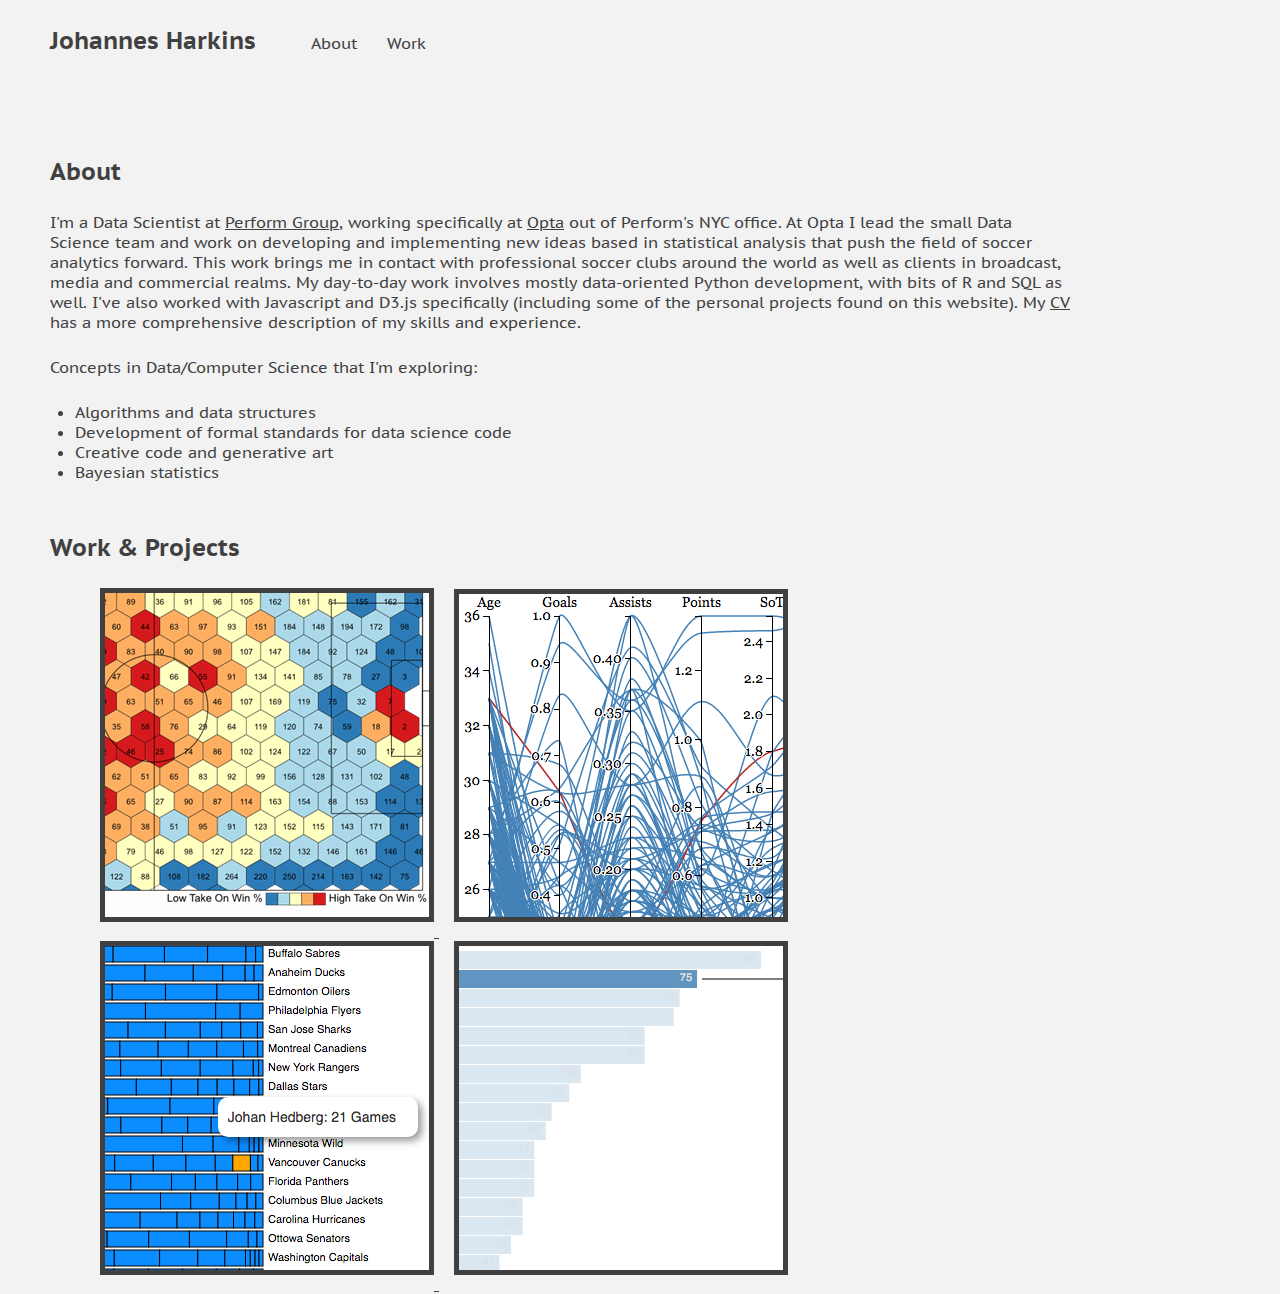
==== index.html @ 187d4216 "edited homepage text" ====
<!DOCTYPE html>
<html lang="en">
  <head>
    <meta charset="utf-8">
    <!-- <meta http-equiv="X-UA-Compatible" content="IE=edge"> -->
    <!-- <meta name="viewport" content="width=device-width, initial-scale=1"> -->
    <meta name="description" content="">
    <meta name="author" content="">

    <title>J. Harkins</title>


    <!-- Custom styles for this template -->
    <link  rel="stylesheet" type="text/css" href="css/index.css">
    <!-- font -->
    <link href="https://fonts.googleapis.com/css?family=PT+Sans+Caption" rel="stylesheet">

  </head>

  <body>
    <div class= 'siteheader' id="siteheader">
        <div class='siteheader', id='siteheader-nav'>
            <h2><a id='home-link' href="#">Johannes Harkins</a></h2>
          <ul class='siteheader' id='siteheader-list'>
            <li>
            <a href="#about">About</a>
            </li>
            <li>
            <a href="#work">Work</a>
          </li>
          </ul>
        </div>
        <div class='siteheader' id='siteheader-svg'>
        </div>
        </div>
    <div class='about' id='about'>
      <div>
        <h2>About</h2>
      </div>
      <div class='about' id='about-body'>
        <p class='about-txt'> I'm a Data Scientist at <a href = 'http://www.performgroup.com/'>Perform Group</a>,
           working specifically at <a href = 'http://www.optasports.com/'>Opta</a> out of
           Perform's NYC office. At Opta I
           lead the small Data Science team and work on developing and implementing
           new ideas based in statistical analysis that
           push the field of soccer analytics forward. This work brings me in contact with
           professional soccer clubs around the world as well as clients in broadcast, media and
           commercial realms. My day-to-day work involves mostly data-oriented Python development,
           with bits of R and SQL as well. I've also worked with Javascript
           and D3.js specifically (including some of the personal projects found on this website).
           My <a href = 'extras/jhcv.pdf'>CV</a> has a more comprehensive
           description of my skills and experience.
        </p>
        <p class='about-txt' >
          Concepts in Data/Computer Science that I'm exploring:
        </p>
        <ul>
        <li>Algorithms and data structures</li>
        <li>Development of formal standards for data science code</li>
        <li>Creative code and generative art</li>
        <li>Bayesian statistics</li>
      </ul>
      </div>

    </div>
    <div id='work' class='work'>
      <div>
        <h2>Work & Projects</h2>
      </div>
      <div id='work-container'>
        <ul id='work-ilist'>
          <li>
            <a href='http://www.optasportspro.com/about/optapro-blog/?author=Johannes%20Harkins'>
            <img src="work-screens/opro-img.png" alt="Opta Pro Blog">
            </a>
          </li>
          <li>
            <a href='plxplor.html'>
            <img src="work-screens/pc-img.png" alt="Parallel Coordinates">
            </a>
          </li>
          <li>
            <a href='nhl.html'>
            <img src="work-screens/nhl-img.png" alt="NHL Viz">
            </a>
          </li>
          <li>
            <a href='premchart.html'>
            <img src="work-screens/epl-img.png" alt="EPL Viz">
            </a>
          </li>
        </ul>
      </div>
    </div>
  </body>
  <script src="https://d3js.org/d3.v4.js"></script>
  <script src="js/mousemove.js"></script>
</html>
---- css/index.css ----
* {
  margin: 0px;
  padding: 0px;
  color: #404040;
  background-color: #f2f2f2

}

body {
  font-family: 'PT Sans Caption', sans-serif;
}

/***************
Header Styles
****************/

#siteheader {
  margin-top: 25px;
  margin-left: 50px;
}
.siteheader {
  display:inline-block;
}
.siteheader h2 {
  display: inline;
}
#siteheader-nav {
  vertical-align: middle;
}
#siteheader-svg {
  margin-left: 25px;
  margin-right: 25px;
    vertical-align: top;
}
#home-link {
  display: inline;
  margin-left: 0px;
  text-decoration: none;
}
#siteheader-list {
  margin-left: 25px;
}
#siteheader-list li {
  display:inline;
  margin-left: 25px;
}

#siteheader-list li a {
  text-decoration: none;
}

/***************
SVG Styles
****************/

#siteheader-svg .line {
  fill: ##404040;
}

/***************
About Styles
****************/
#about {
  margin-top: 100px;
  margin-left: 50px;
  width:80%;
}
#about-body {
  margin-top: 25px;
}

.about-txt {
  margin-bottom: 25px;
}
#about ul {
  margin-left: 25px;
}

/***************
Work Styles
****************/
#work {
  margin-top: 50px;
  margin-left: 50px;
  width:80%
}
#work-container {
  margin-left: 50px;
  margin-right: 50px;
  margin-top: 25px;
}
#work-ilist {
  margin-left:auto;
  margin-right: auto;
}
#work-ilist li {
  display:inline;
  margin-right: 15px;
  width:50%
}
#work-ilist li img {
  border: 5px solid #404040;
  margin-bottom: 15px;
}

#work-ilist li img:hover {
  opacity: 0.3;
}
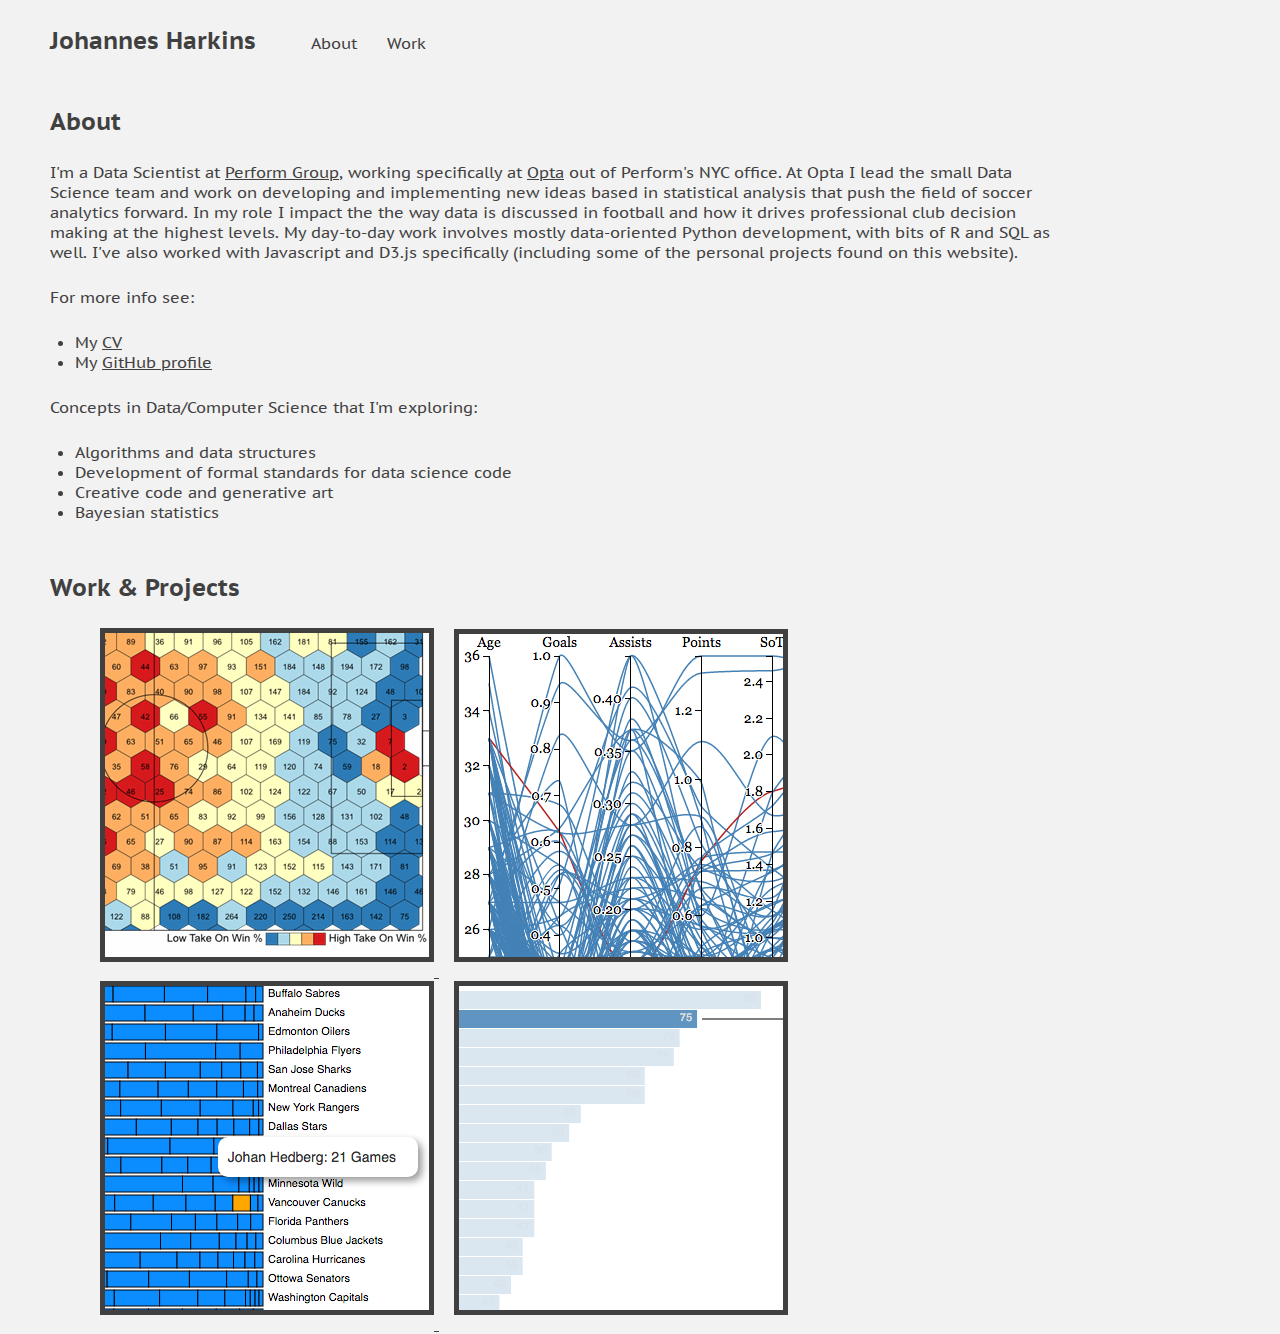
==== commit bf7025e7: "minor about updates" ====
--- a/index.html
+++ b/index.html
@@ -43,14 +43,19 @@
            Perform's NYC office. At Opta I
            lead the small Data Science team and work on developing and implementing
            new ideas based in statistical analysis that
-           push the field of soccer analytics forward. This work brings me in contact with
-           professional soccer clubs around the world as well as clients in broadcast, media and
-           commercial realms. My day-to-day work involves mostly data-oriented Python development,
+           push the field of soccer analytics forward. In my role I impact the the
+           way data is discussed in football and how it drives professional club
+           decision making at the highest levels.
+           My day-to-day work involves mostly data-oriented Python development,
            with bits of R and SQL as well. I've also worked with Javascript
            and D3.js specifically (including some of the personal projects found on this website).
-           My <a href = 'extras/jhcv.pdf'>CV</a> has a more comprehensive
-           description of my skills and experience.
         </p>
+        <p class='about-txt'>For more info see:</p>
+        <ul class='about-txt'>
+          <li>My <a href = 'extras/jhcv.pdf'>CV</a></li>
+          <li>My <a href = 'https://github.com/jmharkins'>GitHub profile</a></li>
+
+        </ul>
         <p class='about-txt' >
           Concepts in Data/Computer Science that I'm exploring:
         </p>
--- a/css/index.css
+++ b/css/index.css
@@ -61,7 +61,7 @@
 About Styles
 ****************/
 #about {
-  margin-top: 100px;
+  margin-top: 50px;
   margin-left: 50px;
   width:80%;
 }
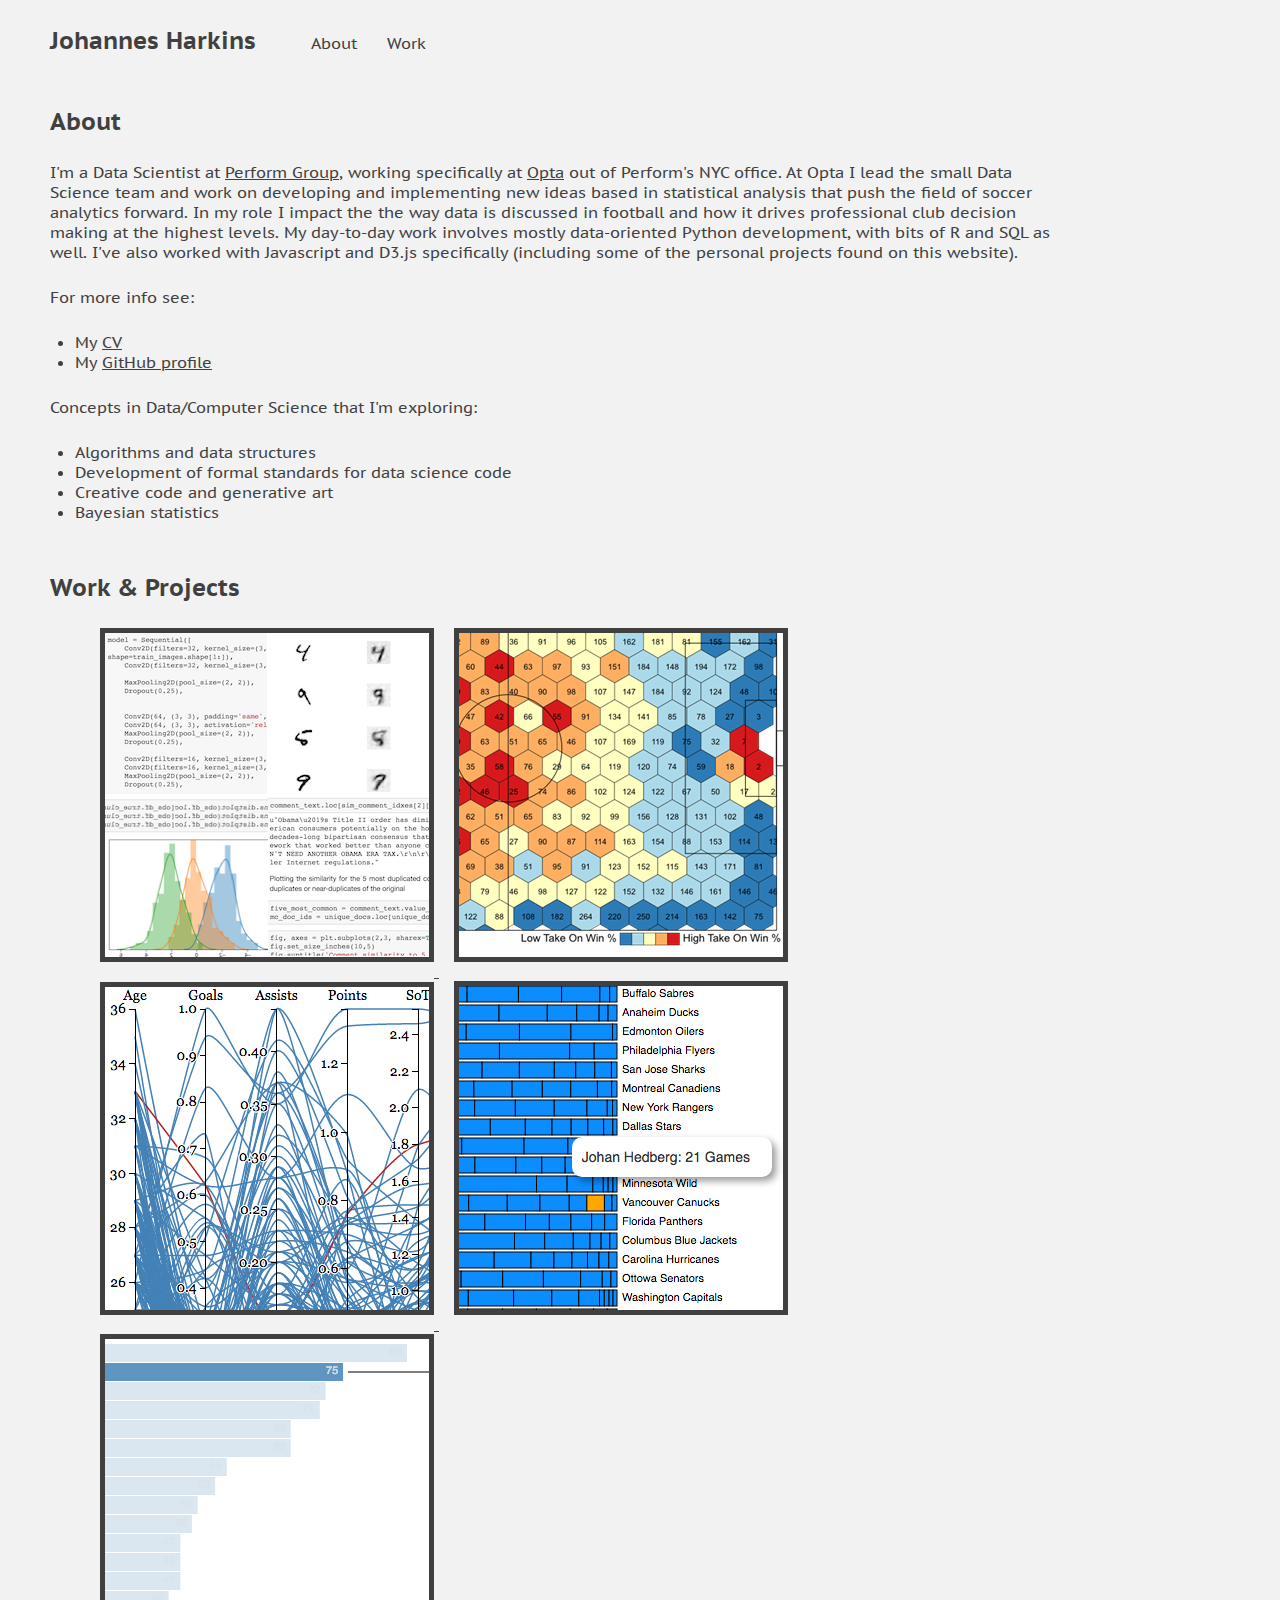
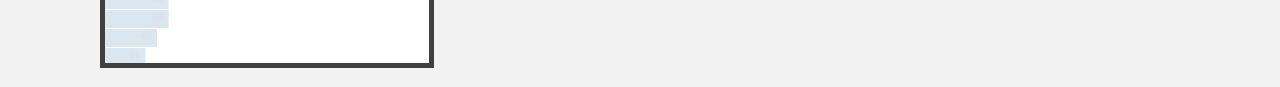
==== commit 401e27ab: "added new panel for ipython notebooks with simple redirect to github repositiories" ====
--- a/index.html
+++ b/index.html
@@ -75,6 +75,11 @@
       <div id='work-container'>
         <ul id='work-ilist'>
           <li>
+            <a href='https://github.com/jmharkins?tab=repositories'>
+            <img src="work-screens/githubprojects.png" alt="IPython Notebooks">
+            </a>
+          </li>
+          <li>
             <a href='http://www.optasportspro.com/about/optapro-blog/?author=Johannes%20Harkins'>
             <img src="work-screens/opro-img.png" alt="Opta Pro Blog">
             </a>
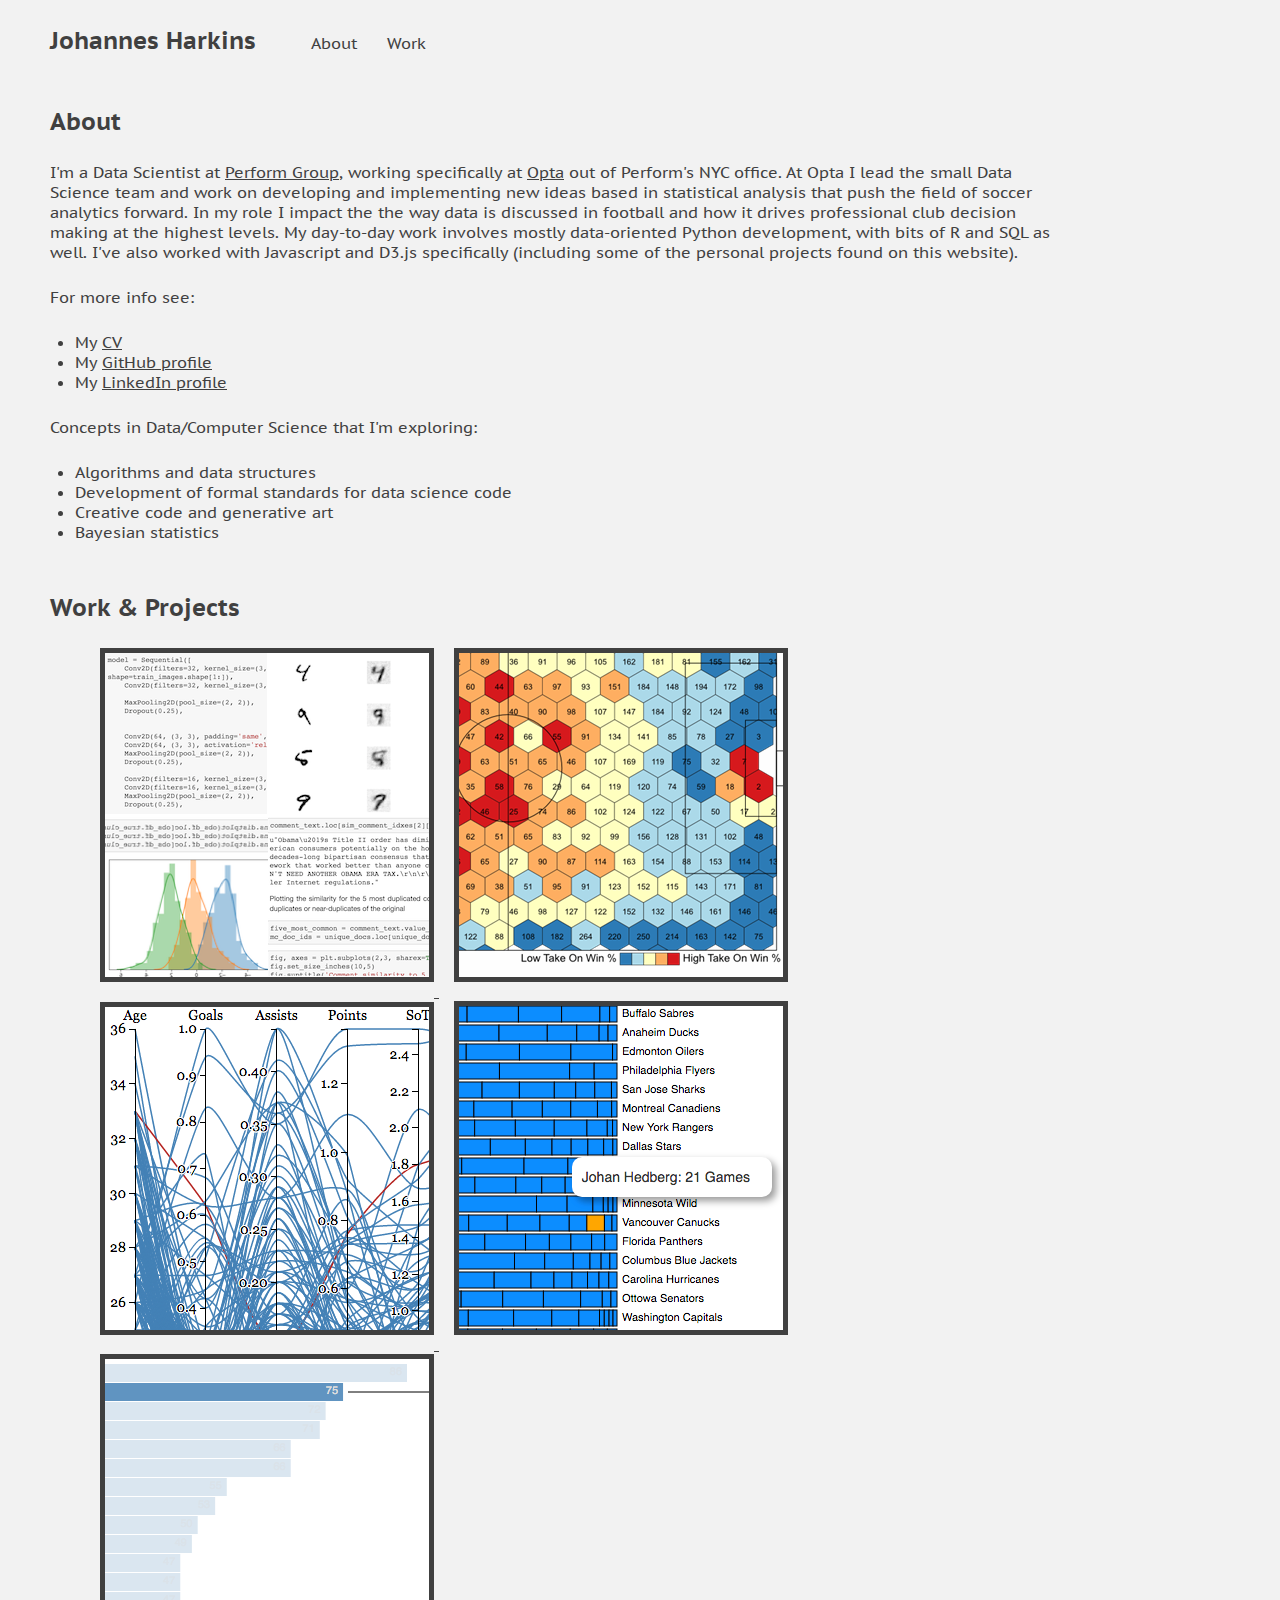
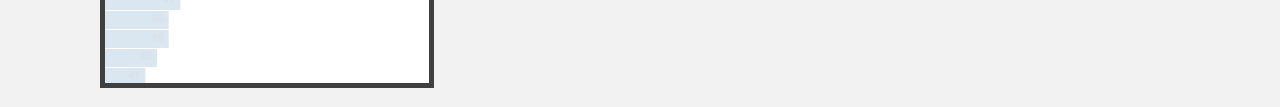
==== commit 891e1b3c: "added new resume and linkedin" ====
--- a/index.html
+++ b/index.html
@@ -52,8 +52,9 @@
         </p>
         <p class='about-txt'>For more info see:</p>
         <ul class='about-txt'>
-          <li>My <a href = 'extras/jhcv.pdf'>CV</a></li>
+          <li>My <a href = 'extras/JHResume_alt.pdf'>CV</a></li>
           <li>My <a href = 'https://github.com/jmharkins'>GitHub profile</a></li>
+          <li>My <a href = 'https://www.linkedin.com/in/johannesharkins/'>LinkedIn profile</a></li>
 
         </ul>
         <p class='about-txt' >
@@ -75,7 +76,7 @@
       <div id='work-container'>
         <ul id='work-ilist'>
           <li>
-            <a href='https://github.com/jmharkins?tab=repositories'>
+            <a href='projects.html'>
             <img src="work-screens/githubprojects.png" alt="IPython Notebooks">
             </a>
           </li>
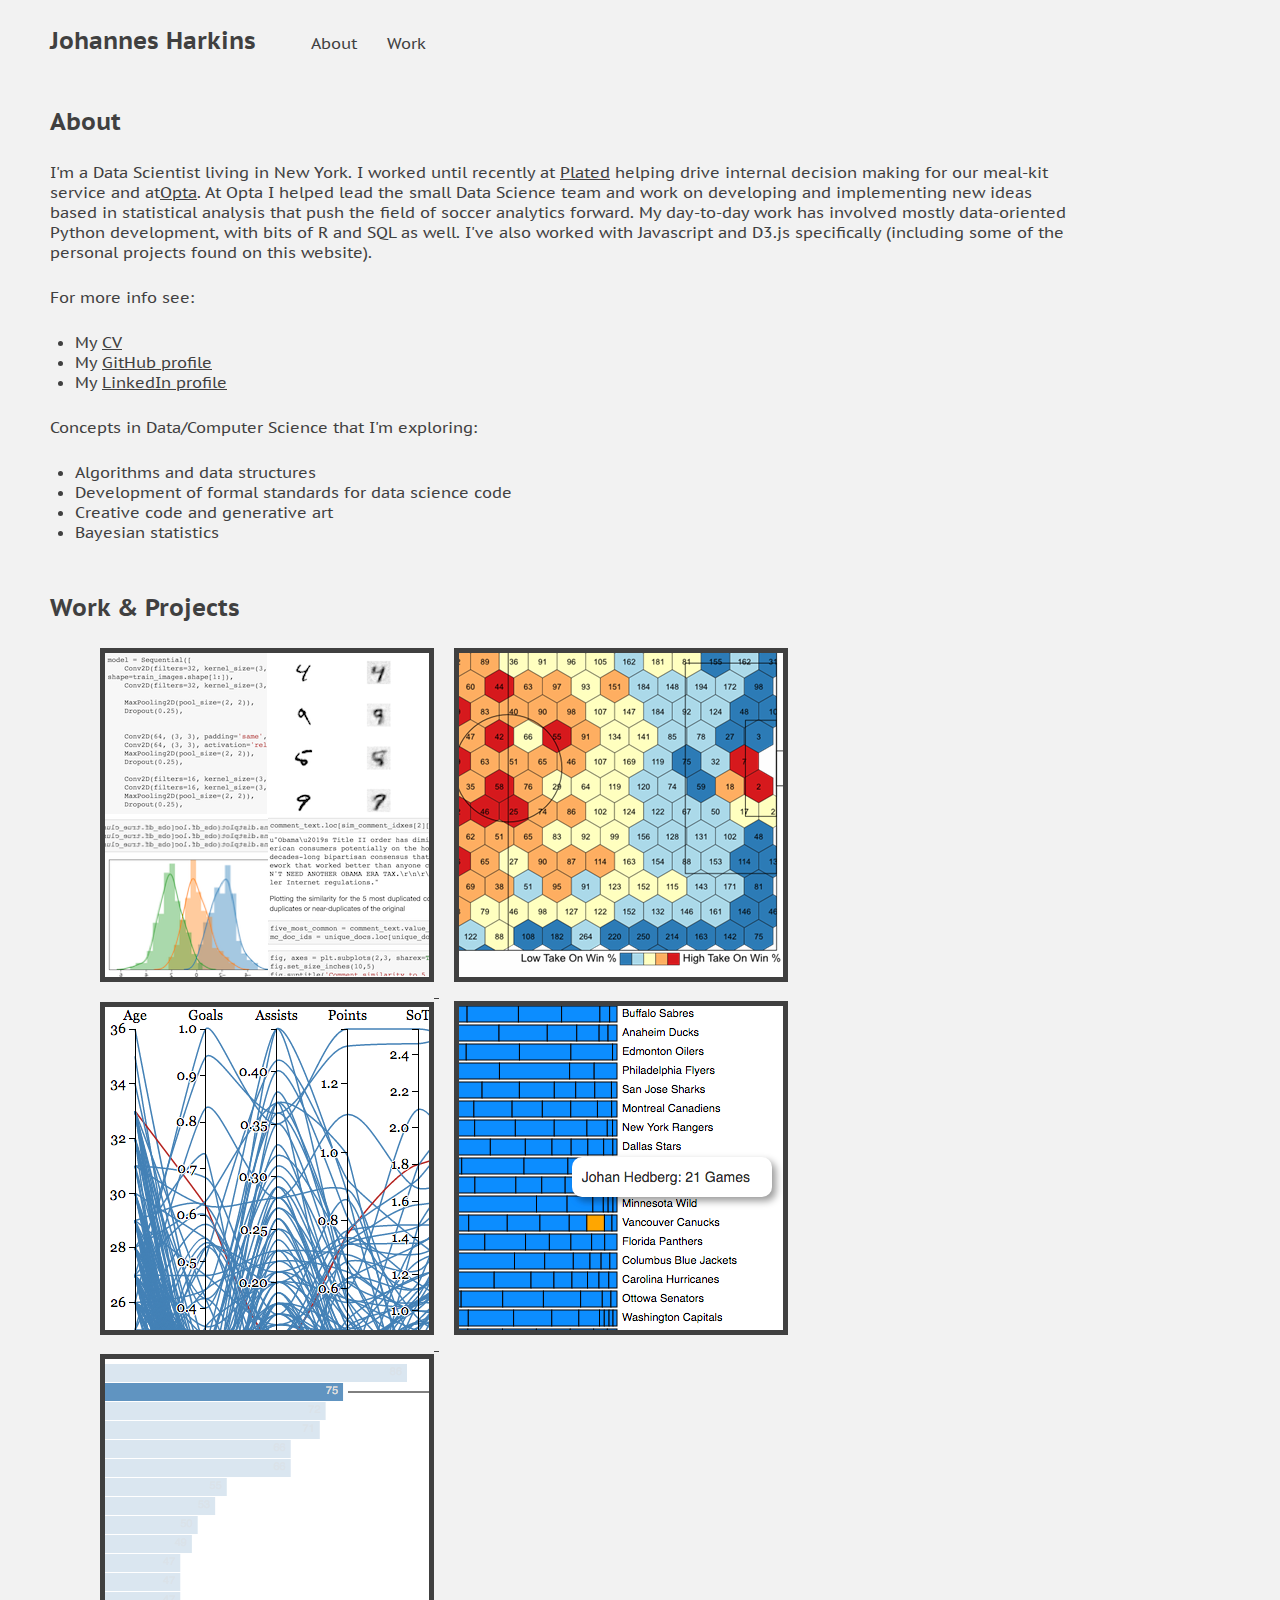
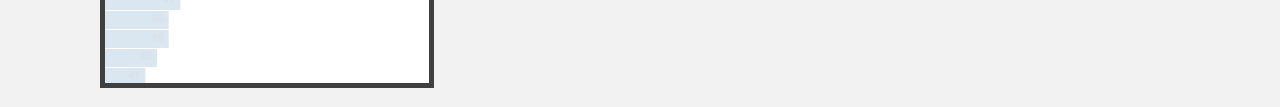
==== commit ae6589f3: "Jan 2020 text updates" ====
--- a/index.html
+++ b/index.html
@@ -38,15 +38,14 @@
         <h2>About</h2>
       </div>
       <div class='about' id='about-body'>
-        <p class='about-txt'> I'm a Data Scientist at <a href = 'http://www.performgroup.com/'>Perform Group</a>,
-           working specifically at <a href = 'http://www.optasports.com/'>Opta</a> out of
-           Perform's NYC office. At Opta I
-           lead the small Data Science team and work on developing and implementing
+        <p class='about-txt'> I'm a Data Scientist living in New York.
+          I worked until recently at <a href='https://www.plated.com/'>Plated</a>
+          helping drive internal decision making for our meal-kit
+          service and at<a href = 'http://www.optasports.com/'>Opta</a>. At Opta I
+           helped lead the small Data Science team and work on developing and implementing
            new ideas based in statistical analysis that
-           push the field of soccer analytics forward. In my role I impact the the
-           way data is discussed in football and how it drives professional club
-           decision making at the highest levels.
-           My day-to-day work involves mostly data-oriented Python development,
+           push the field of soccer analytics forward.
+           My day-to-day work has involved mostly data-oriented Python development,
            with bits of R and SQL as well. I've also worked with Javascript
            and D3.js specifically (including some of the personal projects found on this website).
         </p>
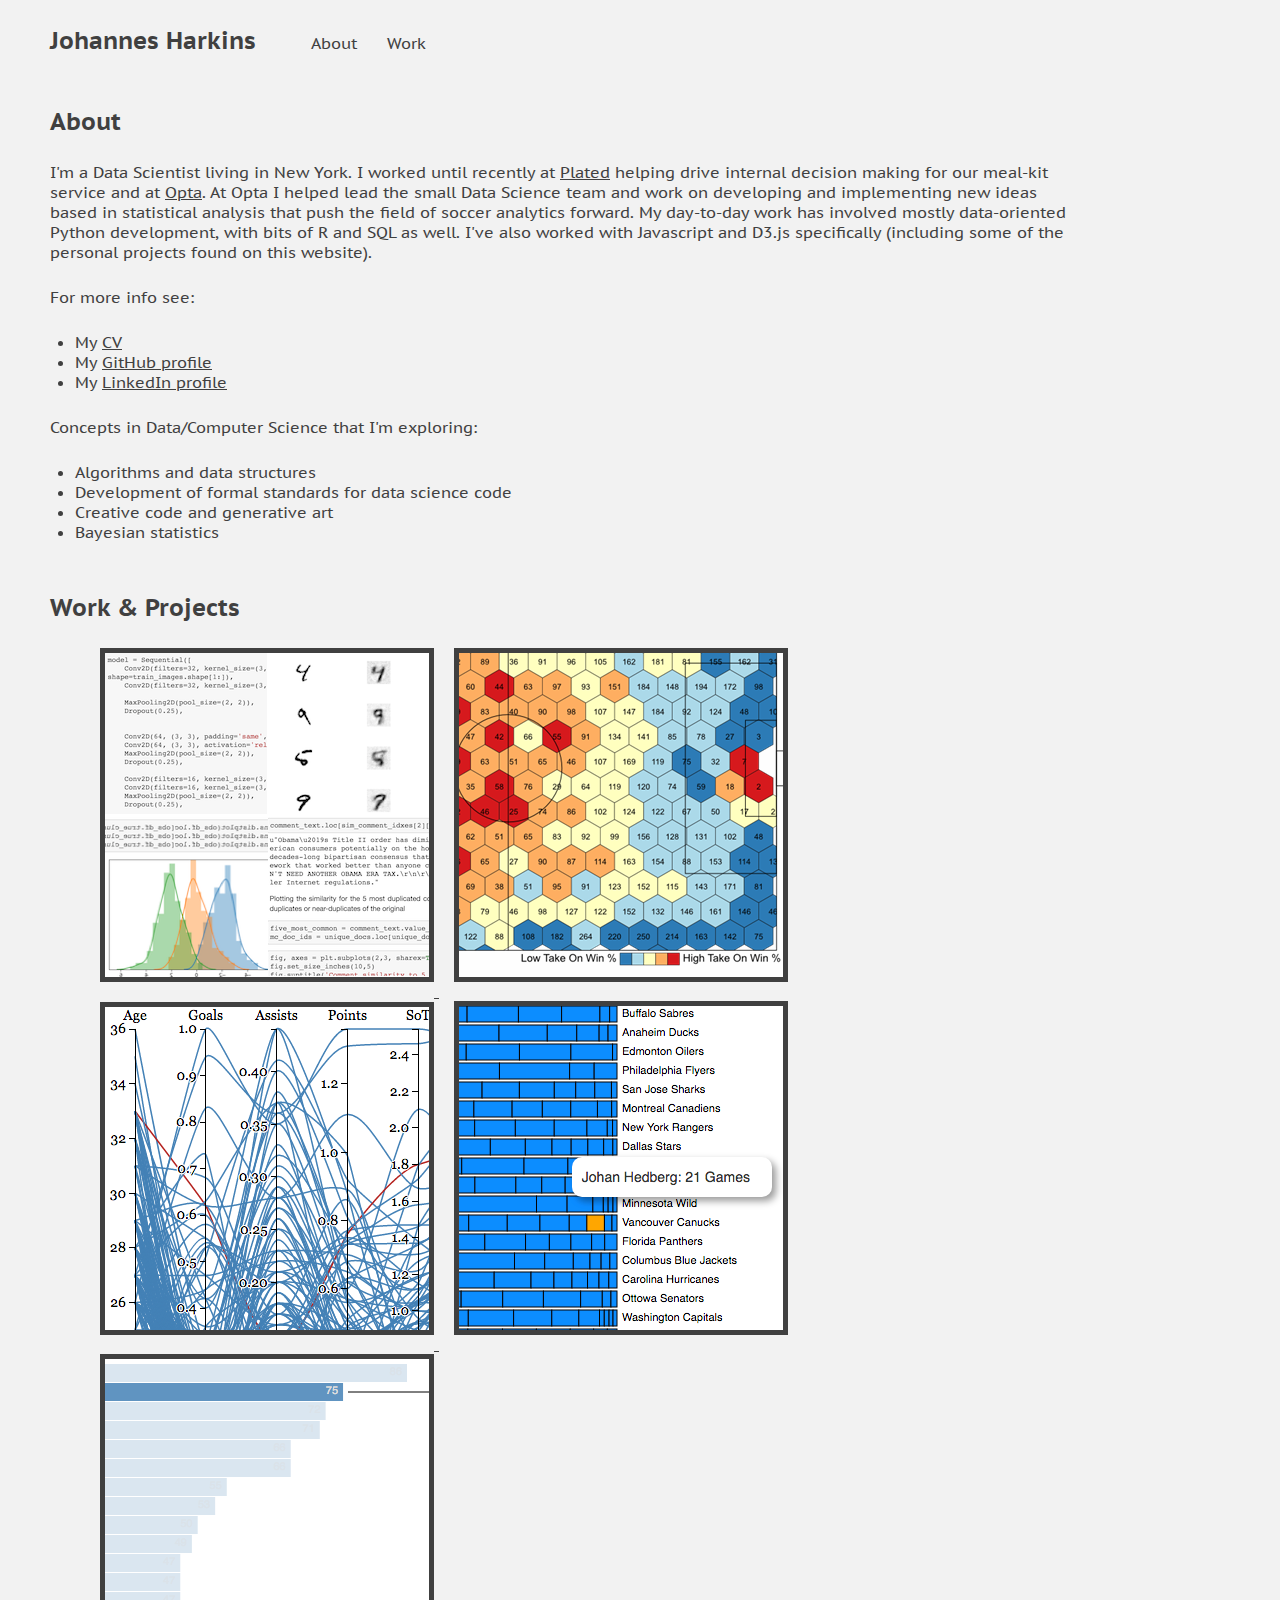
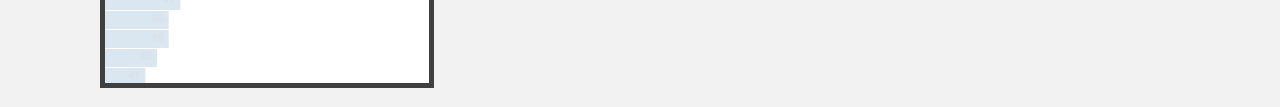
==== commit 4d0a9826: "typo fixed" ====
--- a/index.html
+++ b/index.html
@@ -41,7 +41,7 @@
         <p class='about-txt'> I'm a Data Scientist living in New York.
           I worked until recently at <a href='https://www.plated.com/'>Plated</a>
           helping drive internal decision making for our meal-kit
-          service and at<a href = 'http://www.optasports.com/'>Opta</a>. At Opta I
+          service and at <a href = 'http://www.optasports.com/'>Opta</a>. At Opta I
            helped lead the small Data Science team and work on developing and implementing
            new ideas based in statistical analysis that
            push the field of soccer analytics forward.
